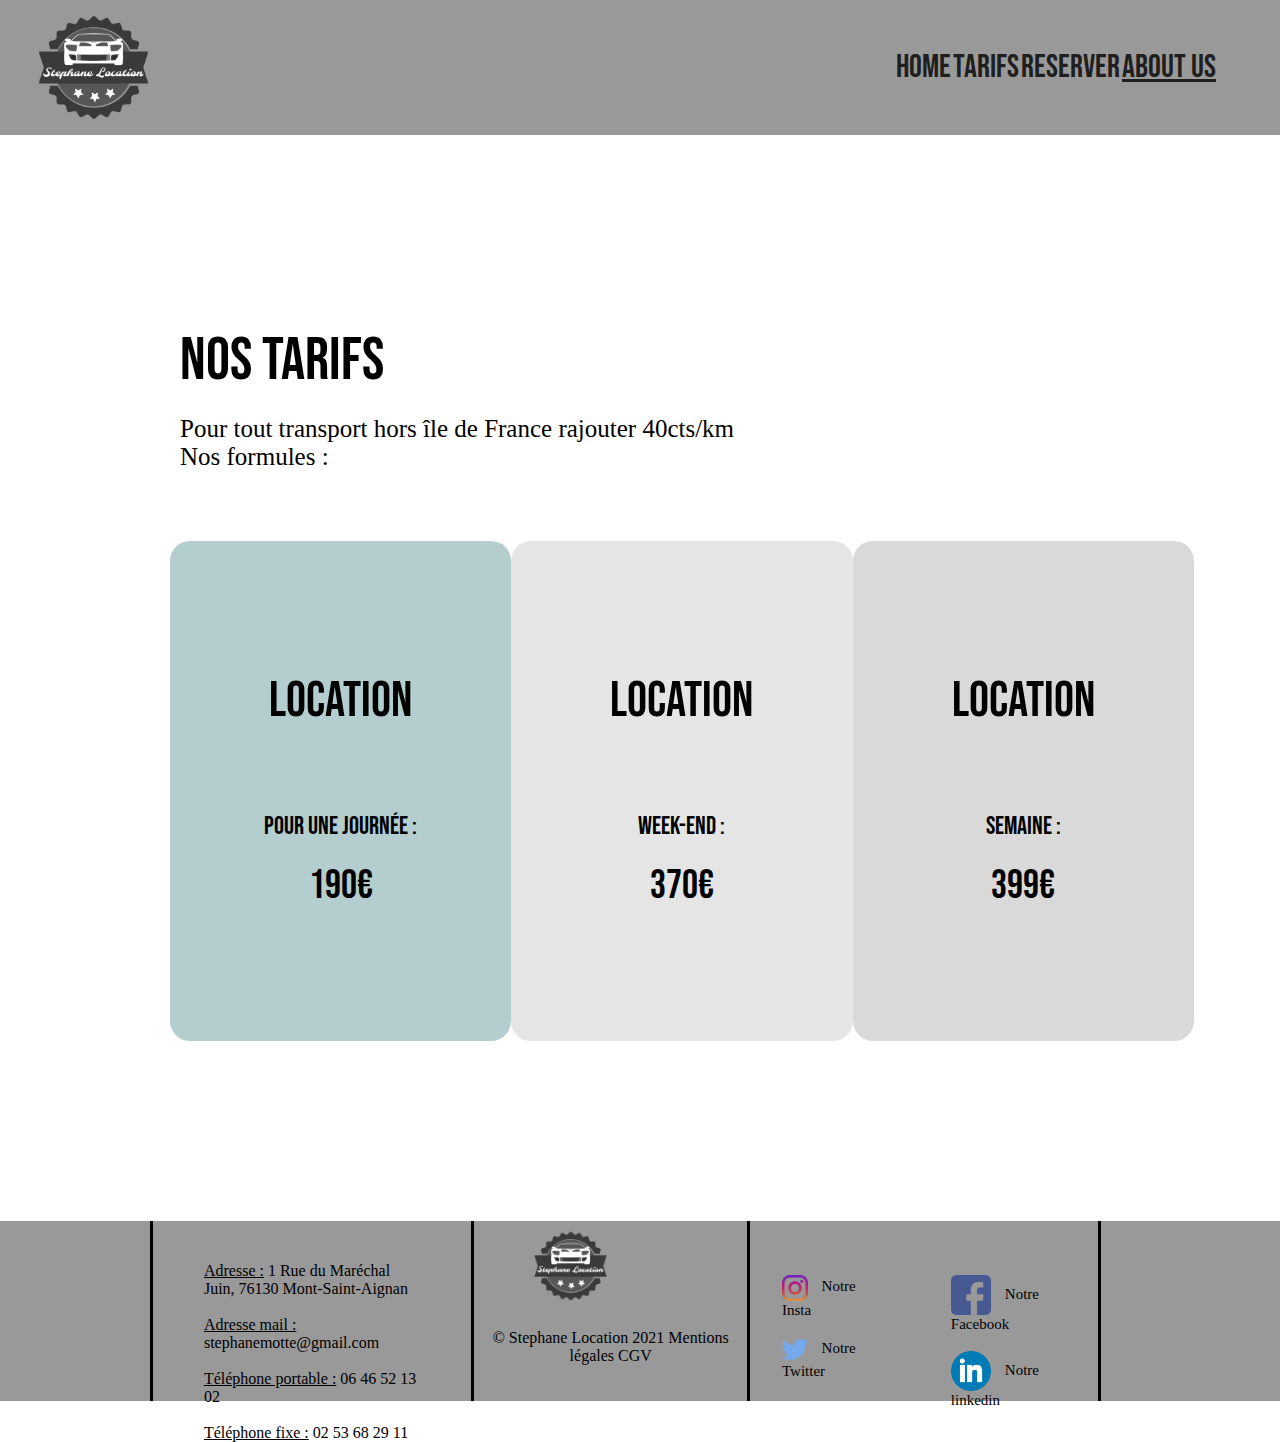
==== tarif.html @ 79b93d8c "first commit" ====
<!DOCTYPE html>
<html lang="en">
  <head>
    <meta charset="UTF-8" />
    <meta http-equiv="X-UA-Compatible" content="IE=edge" />
    <meta name="viewport" content="width=device-width, initial-scale=1.0" />
    <link rel="preconnect" href="https://fonts.googleapis.com" />
    <link rel="preconnect" href="https://fonts.gstatic.com" crossorigin />
    <link
      href="https://fonts.googleapis.com/css2?family=Balsamiq+Sans&family=Press+Start+2P&family=Road+Rage&family=Roboto:wght@100&display=swap"
      rel="stylesheet"
    />
    <link rel="stylesheet" href="./navbar.css" />
    <link rel="stylesheet" href="./tarif.css" />
    <link rel="stylesheet" href="./footer.css" />
    <title>Nos Tarifs</title>

    <style>
      @import url("https://fonts.googleapis.com/css2?family=Balsamiq+Sans&family=Press+Start+2P&family=Road+Rage&family=Roboto:wght@100&display=swap");
    </style>
  </head>
  <body>
    <header>
      <div class="navbar">
        <img
          id="logo"
          src="./img/ed33662d6f084adeb36894e1caba714b.png"
          alt=""
          onclick="window.location.href = './index.html'"
        />

        <div class="infos-navbar">
          <a id="home" href="./index.html">HOME</a>
          <a id="tarifs-navbar" href="./tarif.html">TARIFS</a>
          <a>RESERVER</a>
          <a id="aboutus-color" href="#about-us">ABOUT US</a>
        </div>
      </div>
    </header>

    <div class="page-principale">
      <div class="div-titre">
        <label class="Titre" for="">Nos Tarifs</label>
        <br />
        <br />
        <label class="Infos" for=""
          >Pour tout transport hors île de France rajouter 40cts/km</label
        ><br />
        <label class="Infos" for="">Nos formules :</label>
        <div class="div-tarifs">
          <div class="one">
            <label class="location">LOCATION</label>
            <label class="durée">Pour une journée :</label>
            <label class="prix">190€</label>
          </div>
          <div class="two">
            <label class="location">LOCATION</label>
            <label class="durée">Week-End :</label>
            <label class="prix">370€</label>
          </div>
          <div class="three">
            <label class="location">LOCATION</label>
            <label class="durée">Semaine :</label>
            <label class="prix">399€</label>
          </div>
        </div>
      </div>
    </div>

    <div id="about-us" class="footer">
      <div class="div-titre-footer">
        <label class="footer-titre"></label>
        <div class="info-contact">
          <br />
          <div>
            <label class="style-label-contact">Adresse :</label>

            <a
              id="google-map"
              target="blank"
              href="https://www.google.com/maps/search/1+Rue+du+Mar%C3%A9chal+Juin,+76130+Mont-Saint-Aignan/@49.4630595,1.0636206,19.75z"
            >
              1 Rue du Maréchal Juin, 76130 Mont-Saint-Aignan
            </a>
          </div>
          <br />
          <div>
            <label class="style-label-contact">Adresse mail :</label>
            <label> stephanemotte@gmail.com</label>
          </div>
          <br />
          <div>
            <label class="style-label-contact">Téléphone portable :</label>
            <label>06 46 52 13 02</label>
          </div>
          <br />
          <div>
            <label class="style-label-contact">Téléphone fixe :</label>
            <label>02 53 68 29 11</label>
          </div>
        </div>
      </div>

      <div class="div-milieu">
        <img
          src="./img/ed33662d6f084adeb36894e1caba714b.png"
          id="logo-footer"
          alt=""
          onclick="window.location.href = './index.html'"
        />
        <label>© Stephane Location 2021 Mentions légales CGV</label>
      </div>
      <div class="réseaux-footer">
        <div class="instagram-twitter">
          <div class="instagram">
            <img src="./img/instagram.png" alt="logo" />
            <a
              href="https://www.instagram.com/sem/campaign/emailsignup/?campaign_id=13560899667&extra_1=s|c|547348932193|e|instagram%20%27|&placement=&creative=547348932193&keyword=instagram%20%27&partner_id=googlesem&extra_2=campaignid%3D13560899667%26adgroupid%3D126262412054%26matchtype%3De%26network%3Dg%26source%3Dnotmobile%26search_or_content%3Ds%26device%3Dc%26devicemodel%3D%26adposition%3D%26target%3D%26targetid%3Dkwd-1321618851291%26loc_physical_ms%3D9056146%26loc_interest_ms%3D%26feeditemid%3D%26param1%3D%26param2%3D&gclid=CjwKCAiA1uKMBhAGEiwAxzvX9ywAiK27RD-Z_Ke6WyhbWkCuElqEAxH-g4LJFf9JjdGgRRWyn7A29xoC4Q0QAvD_BwE"
              >Notre Insta</a
            >
          </div>
          <br />
          <div class="twitter">
            <img src="./img/twitter.png" alt="logo" />
            <a href="https://twitter.com/?lang=en">Notre Twitter</a>
          </div>
        </div>
        <div class="link-facebook">
          <div class="facebook">
            <img src="./img/facebook.png" alt="logo" />
            <a href="https://www.facebook.com/">Notre Facebook</a>
          </div>
          <br />
          <div class="linkedin">
            <img src="./img/317750_linkedin_icon.png" alt="logo" />
            <a href="https://www.linkedin.com/">Notre linkedin</a>
          </div>
        </div>
      </div>
    </div>
  </body>
</html>
---- navbar.css ----
@import url("https://fonts.googleapis.com/css2?family=Outfit:wght@500&display=swap");
@import url("https://fonts.googleapis.com/css2?family=Bebas+Neue&display=swap");

.navbar {
  width: 100vw;
  height: 15vh;
  background-color: rgb(153, 153, 153);
  color: #1f1f1f;

  display: flex;
  flex-direction: row;
  justify-content: space-between;
  font-family: "Bebas Neue", cursive;
  font-size: 32px;
}

.infos-navbar {
  margin-top: auto;
  margin-bottom: auto;
  display: flex;
  flex-direction: row;
  justify-content: space-between;
  width: 25vw;
  margin-right: 5vw;
}

#logo {
  margin-left: 2vw;
}

#home {
  color: #1f1f1f;
  text-decoration: none;
}

#home:hover {
  color: white;
}

#tarifs-navbar {
  color: #1f1f1f;
  text-decoration: none;
}

#tarifs-navbar:hover {
  color: white;
}

#aboutus-color {
  color: #1f1f1f;
}

#aboutus-color:hover {
  color: white;
}
---- tarif.css ----
body {
  margin: 0;
  overflow-x: hidden;
  background-color: white;
}

.page-principale {
  background-color: white;
  display: flex;
  margin-top: 10vh;
  margin-bottom: 20vh;
}

.div-titre {
  margin-top: 100px;
  margin-left: 170px;
  background-color: white;
  width: 100vw;
}

.Titre {
  font-size: 60px;
  font-family: "Bebas Neue", cursive;
  margin-left: 10px;
}

.Infos {
  font-size: 25px;
  margin-left: 10px;
}

.div-tarifs {
  background-color: white;

  width: 80vw;
  display: flex;
  flex-direction: row;
  justify-content: space-between;
}

.one {
  background-color: #b4cdce;
  width: 400px;
  height: 500px;
  margin-top: 70px;
  border-radius: 20px;
  display: flex;
  flex-direction: column;
}

.two {
  background-color: #e5e5e5;
  width: 400px;
  height: 500px;
  margin-top: 70px;
  border-radius: 20px;
  display: flex;
  flex-direction: column;
}

.three {
  background-color: #d9d9d9;
  width: 400px;
  height: 500px;
  margin-top: 70px;
  border-radius: 20px;
  display: flex;
  flex-direction: column;
}

.location {
  margin-top: 130px;
  margin-left: auto;
  margin-right: auto;
  font-size: 50px;
  font-family: "Bebas Neue", cursive;
}

.durée {
  margin-top: 80px;
  margin-left: auto;
  margin-right: auto;
  font-size: 25px;
  font-family: "Bebas Neue", cursive;
}

.prix {
  margin-top: 20px;
  margin-left: auto;
  margin-right: auto;
  font-size: 40px;
  font-family: "Bebas Neue", cursive;
}
---- footer.css ----
.footer {
  background-color: rgb(153, 153, 153);
  width: 100%;
  height: 20vh;
  display: flex;
  flex-direction: row;
  justify-content: space-between;
  margin-bottom: 0;
}

.footer-titre {
  color: black;
  font-size: 30px;
  font-family: Cambria, Cochin, Georgia, Times, "Times New Roman", serif;
}

.div-titre-footer {
  margin-left: 11.7vw;
  display: flex;
  flex-direction: row;
  justify-content: space-between;
  width: 30vw;
}

.info-contact {
  display: flex;
  flex-direction: column;
  border-left: 3px solid black;
  border-right: solid 3px black;
  padding-left: 4vw;
  padding-top: 2.6vh;
  padding-right: 4vw;
  color: black;
  font-size: 16px;
}

#google-map {
  color: black;
  text-decoration: none;
}

#google-map:hover {
  color: rgb(40, 104, 224);
  text-decoration: underline;
}

.style-label-contact {
  text-decoration: underline;
}

.réseaux-footer {
  border-left: solid 3px black;
  border-right: solid 3px black;
  margin-right: 14vw;
  display: flex;
  flex-direction: row;
  justify-content: space-between;
  padding-top: 3.5vh;
}

.instagram-twitter {
  margin-left: 2.5vw;
  padding-top: 2.5vh;
}

.instagram-twitter > div > img {
  width: 2vw;
}

.link-facebook {
  padding-top: 2.5vh;
  margin-left: 6vw;
  margin-right: 2.5vw;
}

.link-facebook > div > img {
  width: 40px;
}
.instagram > a {
  text-decoration: none;
  color: black;
  font-size: 15px;
  margin-left: 10px;
}

.instagram > img {
  display: inline-block;
  vertical-align: middle;
}
.twitter > a {
  text-decoration: none;
  color: black;
  font-size: 15px;
  margin-left: 10px;
}

.twitter > img {
  display: inline-block;
  vertical-align: middle;
}
.facebook > a {
  text-decoration: none;
  color: black;
  font-size: 15px;
  margin-left: 10px;
}

.facebook > img {
  display: inline-block;
  vertical-align: middle;
}
.linkedin > a {
  text-decoration: none;
  color: black;
  font-size: 15px;
  margin-left: 10px;
}

.linkedin > img {
  display: inline-block;
  vertical-align: middle;
}

#logo-footer {
  width: 7vw;
  margin-bottom: 2vh;
  margin-left: 4vw;
}

.div-milieu {
  display: flex;
  flex-direction: column;
  text-align: center;
}
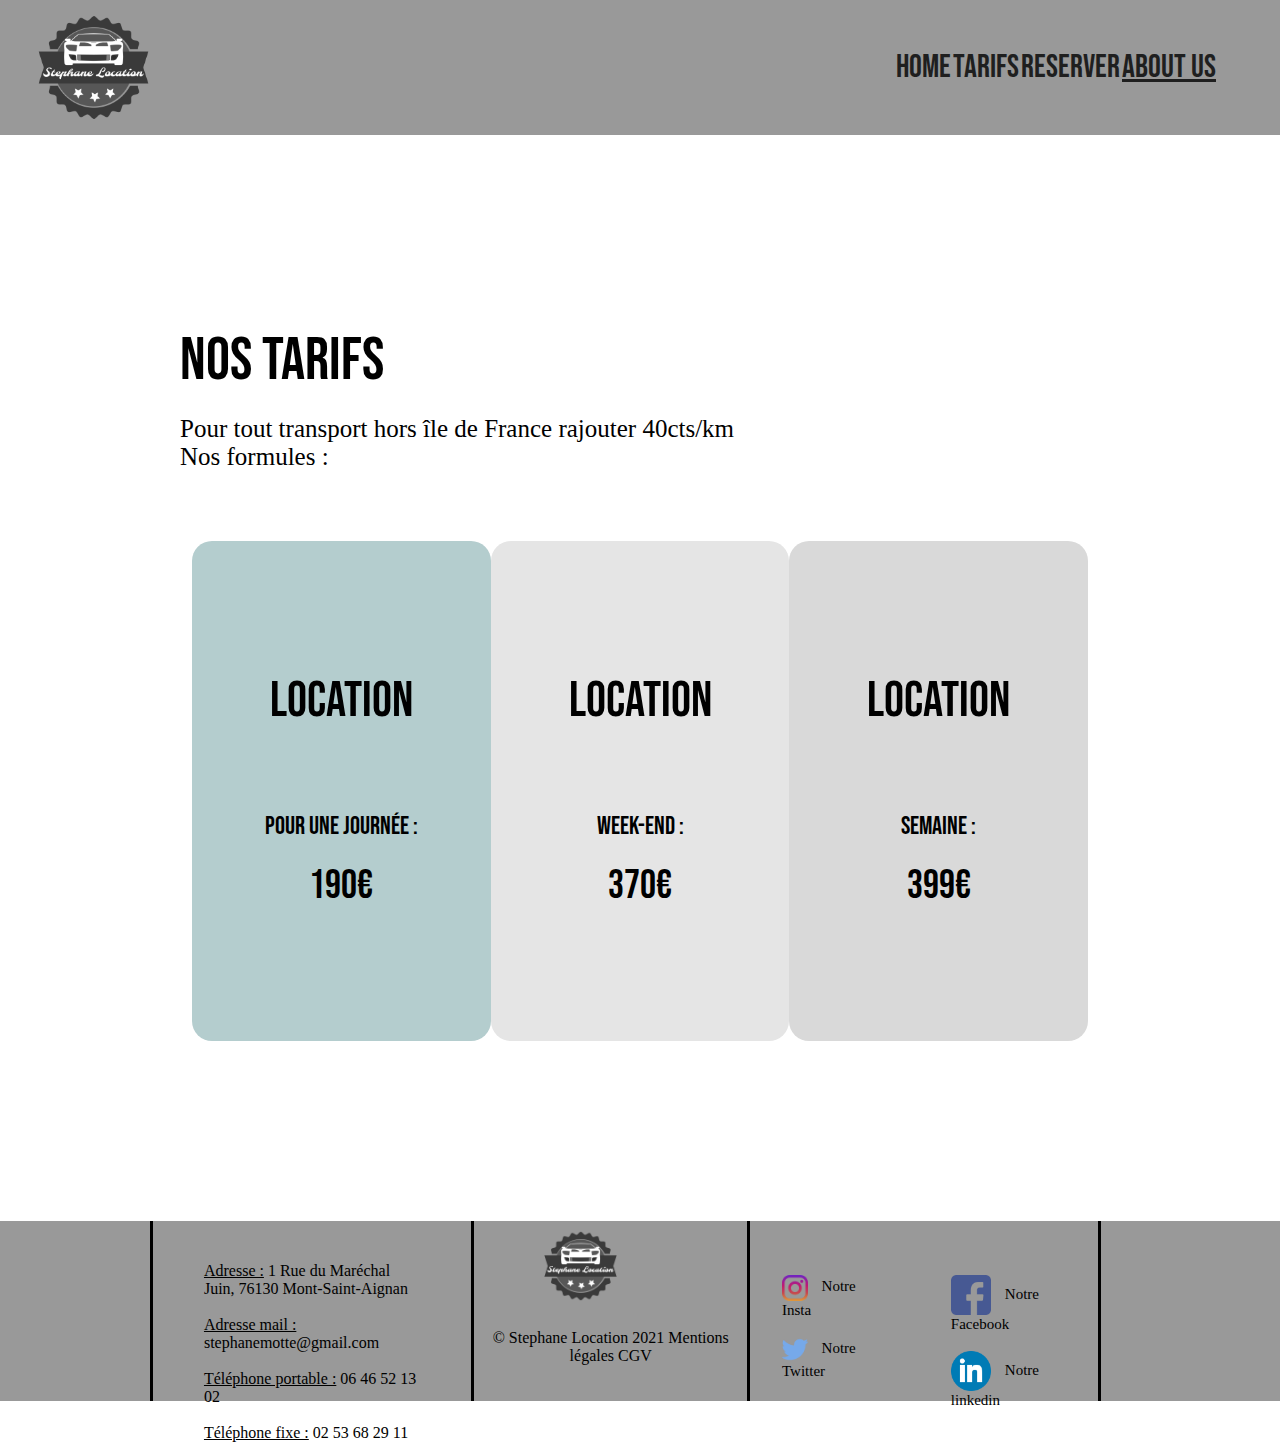
==== commit a91a44a3: "Dernière version" ====
--- a/tarif.html
+++ b/tarif.html
@@ -32,7 +32,7 @@
         <div class="infos-navbar">
           <a id="home" href="./index.html">HOME</a>
           <a id="tarifs-navbar" href="./tarif.html">TARIFS</a>
-          <a>RESERVER</a>
+          <a id="reserver-navbar" href="./form.html">RESERVER</a>
           <a id="aboutus-color" href="#about-us">ABOUT US</a>
         </div>
       </div>
--- a/navbar.css
+++ b/navbar.css
@@ -35,6 +35,7 @@
 
 #home:hover {
   color: white;
+  font-size: 42px;
 }
 
 #tarifs-navbar {
@@ -44,6 +45,7 @@
 
 #tarifs-navbar:hover {
   color: white;
+  font-size: 42px;
 }
 
 #aboutus-color {
@@ -52,4 +54,15 @@
 
 #aboutus-color:hover {
   color: white;
+  font-size: 42px;
 }
+
+#reserver-navbar {
+  color: #1f1f1f;
+  text-decoration: none;
+}
+
+#reserver-navbar:hover {
+  color: white;
+  font-size: 42px;
+}
--- a/tarif.css
+++ b/tarif.css
@@ -31,8 +31,9 @@
 
 .div-tarifs {
   background-color: white;
-
-  width: 80vw;
+  margin-left: auto;
+  margin-right: 15vw;
+  width: 70vw;
   display: flex;
   flex-direction: row;
   justify-content: space-between;
--- a/footer.css
+++ b/footer.css
@@ -124,7 +124,7 @@
 #logo-footer {
   width: 7vw;
   margin-bottom: 2vh;
-  margin-left: 4vw;
+  margin-left: 4.8vw;
 }
 
 .div-milieu {
